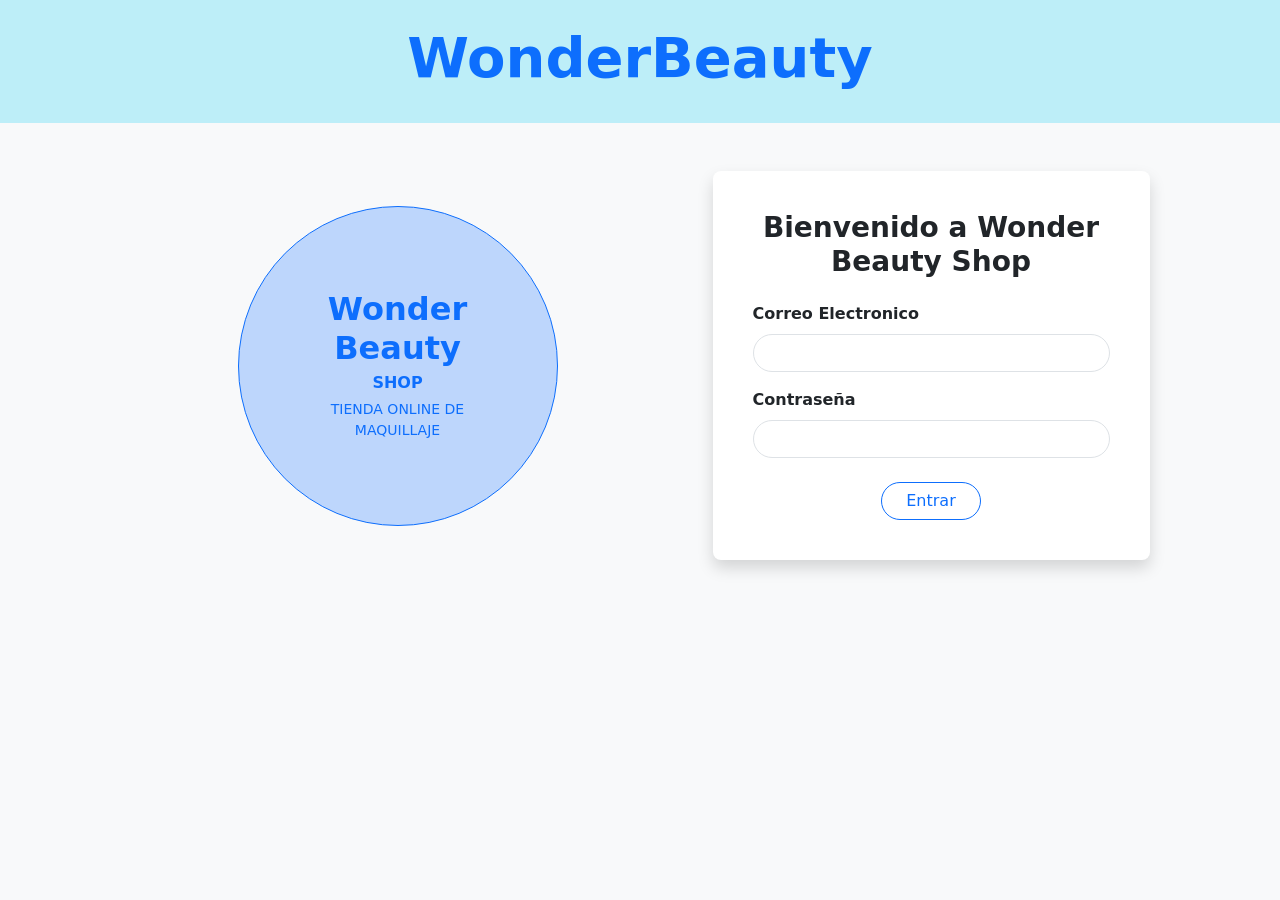
==== index.html @ 13228ac1 "creacion formulario registro" ====
<!DOCTYPE html>
<html lang="es">
<head>
<meta charset="UTF-8">
<meta name="viewport" content="width=device-width, initial-scale=1.0">
<title>Wonder Beauty Shop</title>
<link href="https://cdn.jsdelivr.net/npm/bootstrap@5.3.3/dist/css/bootstrap.min.css" rel="stylesheet">
</head>
<body class="bg-light">

<header class="bg-info bg-opacity-25 text-center py-4">
  <h1 class="display-4 fw-bold text-primary">WonderBeauty</h1>
</header>

<main class="container py-5">
  <div class="row align-items-center justify-content-center g-5">

    <!-- Logo / marca -->
    <div class="col-12 col-md-6 text-center">
      <div class="rounded-circle bg-primary bg-opacity-25 border border-primary d-inline-flex flex-column align-items-center justify-content-center p-5" style="width:320px; height:320px;">
        <h2 class="fw-bold text-primary mb-0">Wonder</h2>
        <h2 class="fw-bold text-primary mb-1">Beauty</h2>
        <p class="fw-bold text-primary mb-1">SHOP</p>
        <small class="text-primary text-uppercase">Tienda online de maquillaje</small>
      </div>
    </div>

    <!-- Formulario de login -->
    <div class="col-12 col-md-5">
      <div class="card shadow border-0 rounded-3 p-4">
        <div class="card-body">
          <h3 class="card-title text-center fw-bold mb-4">Bienvenido a Wonder Beauty Shop</h3>
          <form>
            <div class="mb-3">
              <label for="correo" class="form-label fw-semibold">Correo Electronico</label>
              <input type="email" class="form-control rounded-pill" id="correo">
            </div>
            <div class="mb-3">
              <label for="password" class="form-label fw-semibold">Contraseña</label>
              <input type="password" class="form-control rounded-pill" id="password">
            </div>
            <div class="text-center mt-4">
              <button type="submit" class="btn btn-outline-primary rounded-pill px-4">Entrar</button>
            </div>
          </form>
        </div>
      </div>
    </div>

  </div>
</main>

</body>
</html>
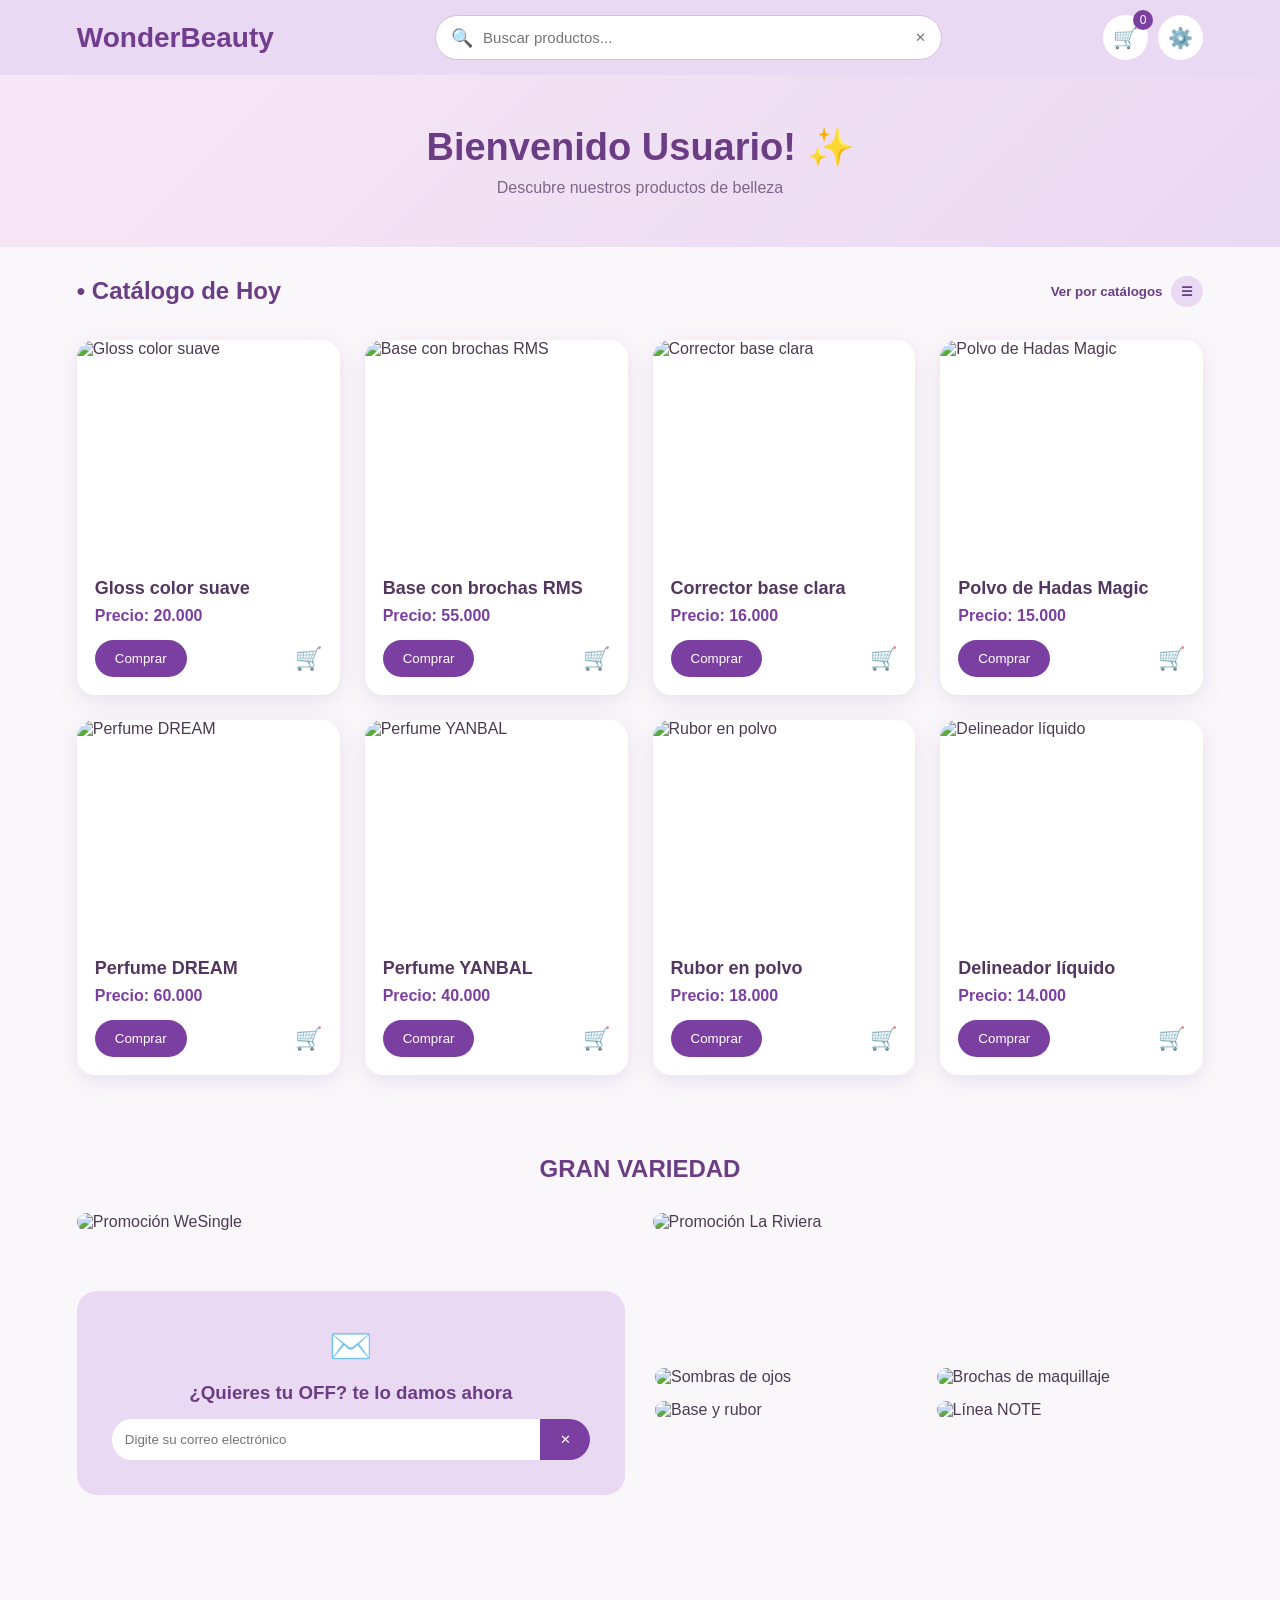
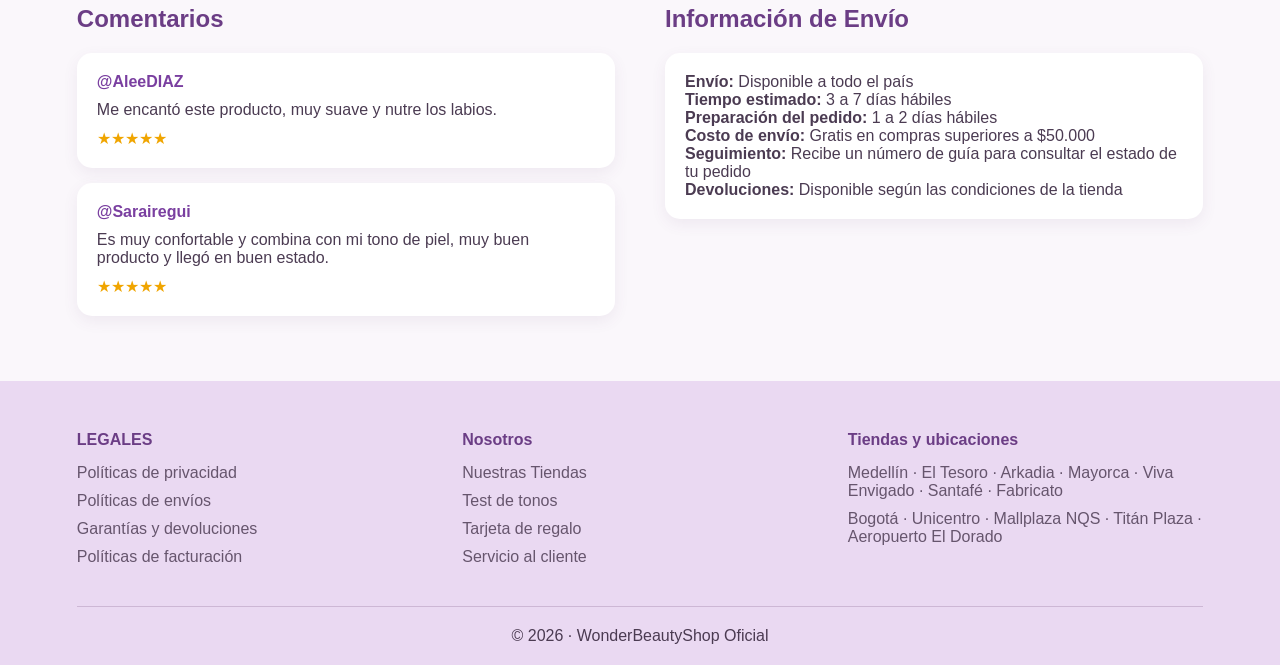
==== commit 0a9ccf13: "se agrego el archivo del index" ====
--- a/index.html
+++ b/index.html
@@ -1,54 +1,468 @@
-<!DOCTYPE html>
-<html lang="es">
-<head>
-<meta charset="UTF-8">
-<meta name="viewport" content="width=device-width, initial-scale=1.0">
-<title>Wonder Beauty Shop</title>
-<link href="https://cdn.jsdelivr.net/npm/bootstrap@5.3.3/dist/css/bootstrap.min.css" rel="stylesheet">
-</head>
-<body class="bg-light">
-
-<header class="bg-info bg-opacity-25 text-center py-4">
-  <h1 class="display-4 fw-bold text-primary">WonderBeauty</h1>
-</header>
-
-<main class="container py-5">
-  <div class="row align-items-center justify-content-center g-5">
-
-    <!-- Logo / marca -->
-    <div class="col-12 col-md-6 text-center">
-      <div class="rounded-circle bg-primary bg-opacity-25 border border-primary d-inline-flex flex-column align-items-center justify-content-center p-5" style="width:320px; height:320px;">
-        <h2 class="fw-bold text-primary mb-0">Wonder</h2>
-        <h2 class="fw-bold text-primary mb-1">Beauty</h2>
-        <p class="fw-bold text-primary mb-1">SHOP</p>
-        <small class="text-primary text-uppercase">Tienda online de maquillaje</small>
-      </div>
-    </div>
-
-    <!-- Formulario de login -->
-    <div class="col-12 col-md-5">
-      <div class="card shadow border-0 rounded-3 p-4">
-        <div class="card-body">
-          <h3 class="card-title text-center fw-bold mb-4">Bienvenido a Wonder Beauty Shop</h3>
-          <form>
-            <div class="mb-3">
-              <label for="correo" class="form-label fw-semibold">Correo Electronico</label>
-              <input type="email" class="form-control rounded-pill" id="correo">
-            </div>
-            <div class="mb-3">
-              <label for="password" class="form-label fw-semibold">Contraseña</label>
-              <input type="password" class="form-control rounded-pill" id="password">
-            </div>
-            <div class="text-center mt-4">
-              <button type="submit" class="btn btn-outline-primary rounded-pill px-4">Entrar</button>
-            </div>
-          </form>
-        </div>
-      </div>
-    </div>
-
-  </div>
-</main>
-
-</body>
+<!DOCTYPE html>
+
+<html lang="es">
+
+<head>
+    <meta charset="UTF-8">
+    <meta name="viewport" content="width=device-width, initial-scale=1.0">
+
+<title>Wonder Beauty Shop</title>
+
+<link rel="stylesheet" href="style.css">
+
+
+</head>
+
+<body>
+
+
+<header class="top-bar">
+
+    <span class="brand-title">WonderBeauty</span>
+
+    <div class="search-box">
+        <span class="icon-search">🔍</span>
+
+        <input
+            type="text"
+            id="search-input"
+            placeholder="Buscar productos..."
+        >
+
+        <button
+            class="icon-clear"
+            id="clear-search"
+            type="button"
+        >
+            ✕
+        </button>
+    </div>
+
+    <div class="top-actions">
+
+        <button
+            class="icon-btn"
+            id="cart-btn"
+            title="Carrito"
+            type="button"
+        >
+            🛒
+            <span class="cart-count" id="cart-count">0</span>
+        </button>
+
+        <button
+            class="icon-btn"
+            title="Configuración"
+            type="button"
+        >
+            ⚙️
+        </button>
+
+    </div>
+
+</header>
+
+
+<section class="hero-welcome">
+
+    <h1 id="welcome-heading">
+        Bienvenido Usuario! ✨
+    </h1>
+
+    <p>
+        Descubre nuestros productos de belleza
+    </p>
+
+</section>
+
+
+<div class="catalog-nav">
+
+    <h2 class="section-label">
+        • Catálogo de Hoy
+    </h2>
+
+    <button
+        class="catalog-link"
+        id="catalog-toggle"
+        type="button"
+    >
+        Ver por catálogos
+
+        <span class="round-icon">
+            ☰
+        </span>
+
+    </button>
+
+</div>
+
+
+<div
+    class="filter-panel"
+    id="filter-panel"
+>
+
+    <div class="filter-group">
+
+        <label for="filter-category">
+            Categoría
+        </label>
+
+        <select id="filter-category">
+
+            <option value="todas">
+                Todas
+            </option>
+
+            <option value="labios">
+                Labios
+            </option>
+
+            <option value="rostro">
+                Rostro
+            </option>
+
+            <option value="perfumes">
+                Perfumes
+            </option>
+
+            <option value="polvos">
+                Polvos y brillos
+            </option>
+
+        </select>
+
+    </div>
+
+
+    <div class="filter-group">
+
+        <label for="filter-price">
+            Precio
+        </label>
+
+        <select id="filter-price">
+
+            <option value="todos">
+                Todos
+            </option>
+
+            <option value="0-20000">
+                Menos de $20.000
+            </option>
+
+            <option value="20000-50000">
+                $20.000 - $50.000
+            </option>
+
+            <option value="50000-999999">
+                Más de $50.000
+            </option>
+
+        </select>
+
+    </div>
+
+
+    <button
+        class="btn"
+        id="filter-clear"
+        type="button"
+    >
+        Limpiar filtros
+    </button>
+
+</div>
+
+
+
+
+<section
+    class="product-grid"
+    id="product-grid"
+>
+</section>
+
+
+
+
+<h2 class="promo-title">
+    GRAN VARIEDAD
+</h2>
+
+
+<div class="promo-grid">
+
+    <div class="promo-card">
+
+        <img
+            src="https://placehold.co/640x520/1a1a1a/ffffff?text=%23WeSingle+%E2%80%94+25%25"
+            alt="Promoción WeSingle">
+
+    </div>
+
+
+    <div class="promo-card">
+
+        <img
+            src="https://placehold.co/640x520/f5c9e0/6b3d85?text=La+Riviera+20%25+Off"
+            alt="Promoción La Riviera"
+        >
+
+    </div>
+
+</div>
+
+
+
+<section class="newsletter-section">
+
+    <div class="newsletter-card">
+
+        <span class="envelope">
+            ✉️
+        </span>
+
+        <h3>
+            ¿Quieres tu OFF? te lo damos ahora
+        </h3>
+
+        <form
+            class="newsletter-form"
+            id="newsletter-form"
+        >
+
+            <input
+                type="email"
+                placeholder="Digite su correo electrónico"
+                required
+            >
+
+            <button type="submit">
+                ✕
+            </button>
+
+        </form>
+
+    </div>
+
+
+    <div class="gallery-grid">
+
+        <img
+            src="https://placehold.co/320x260/e9d9f2/7a3fa0?text=Sombras"
+            alt="Sombras de ojos"
+        >
+
+        <img
+            src="https://placehold.co/320x260/f7dfe8/7a3fa0?text=Brochas"
+            alt="Brochas de maquillaje"
+        >
+
+        <img
+            src="https://placehold.co/320x260/f0e4d8/7a3fa0?text=Base+%2F+Rubor"
+            alt="Base y rubor"
+        >
+
+        <img
+            src="https://placehold.co/320x260/e6d6f5/7a3fa0?text=NOTE"
+            alt="Línea NOTE"
+        >
+
+    </div>
+
+</section>
+
+
+
+<section class="info-section">
+
+    <div>
+
+        <h2>
+            Comentarios
+        </h2>
+
+        <div class="comment-card">
+
+            <div class="user">
+                @AleeDIAZ
+            </div>
+
+            <p>
+                Me encantó este producto, muy suave y nutre los labios.
+            </p>
+
+            <div class="stars">
+                ★★★★★
+            </div>
+
+        </div>
+
+
+        <div class="comment-card">
+
+            <div class="user">
+                @Sarairegui
+            </div>
+
+            <p>
+                Es muy confortable y combina con mi tono de piel,
+                muy buen producto y llegó en buen estado.
+            </p>
+
+            <div class="stars">
+                ★★★★★
+            </div>
+
+        </div>
+
+    </div>
+
+
+    <div>
+
+        <h2>
+            Información de Envío
+        </h2>
+
+        <div class="shipping-card">
+
+            <p>
+                <strong>Envío:</strong>
+                Disponible a todo el país
+            </p>
+
+            <p>
+                <strong>Tiempo estimado:</strong>
+                3 a 7 días hábiles
+            </p>
+
+            <p>
+                <strong>Preparación del pedido:</strong>
+                1 a 2 días hábiles
+            </p>
+
+            <p>
+                <strong>Costo de envío:</strong>
+                Gratis en compras superiores a $50.000
+            </p>
+
+            <p>
+                <strong>Seguimiento:</strong>
+                Recibe un número de guía para consultar el estado de tu pedido
+            </p>
+
+            <p>
+                <strong>Devoluciones:</strong>
+                Disponible según las condiciones de la tienda
+            </p>
+
+        </div>
+
+    </div>
+
+</section>
+
+
+
+<footer>
+
+    <div class="footer-grid">
+
+        <div>
+
+            <h4>
+                LEGALES
+            </h4>
+
+            <ul>
+
+                <li>
+                    Políticas de privacidad
+                </li>
+
+                <li>
+                    Políticas de envíos
+                </li>
+
+                <li>
+                    Garantías y devoluciones
+                </li>
+
+                <li>
+                    Políticas de facturación
+                </li>
+
+            </ul>
+
+        </div>
+
+
+        <div>
+
+            <h4>
+                Nosotros
+            </h4>
+
+            <ul>
+
+                <li>
+                    Nuestras Tiendas
+                </li>
+
+                <li>
+                    Test de tonos
+                </li>
+
+                <li>
+                    Tarjeta de regalo
+                </li>
+
+                <li>
+                    Servicio al cliente
+                </li>
+
+            </ul>
+
+        </div>
+
+
+        <div>
+
+            <h4>
+                Tiendas y ubicaciones
+            </h4>
+
+            <ul>
+
+                <li>
+                    Medellín · El Tesoro · Arkadia · Mayorca · Viva Envigado · Santafé · Fabricato
+                </li>
+
+                <li>
+                    Bogotá · Unicentro · Mallplaza NQS · Titán Plaza · Aeropuerto El Dorado
+                </li>
+
+            </ul>
+
+        </div>
+
+    </div>
+
+
+    <p class="footer-bottom">
+        © 2026 · WonderBeautyShop Oficial
+    </p>
+
+</footer>
+
+
+
+
+<script src="script.js"></script>
+
+</body>
+
 </html>
--- a/style.css
+++ b/style.css
@@ -0,0 +1,630 @@
+* {
+  box-sizing: border-box;
+  margin: 0;
+  padding: 0;
+  }
+
+body {
+font-family: Arial, Helvetica, sans-serif;
+background: #faf7fb;
+color: #4b3b52;
+}
+
+
+.top-bar {
+min-height: 75px;
+background: #ead9f2;
+display: flex;
+align-items: center;
+justify-content: space-between;
+padding: 15px 6%;
+gap: 25px;
+}
+
+.brand-title {
+font-size: 28px;
+font-weight: bold;
+color: #713d8e;
+}
+
+.search-box {
+display: flex;
+align-items: center;
+background: white;
+border: 1px solid #d6bfdc;
+border-radius: 30px;
+width: 45%;
+padding: 8px 15px;
+}
+
+.search-box input {
+border: none;
+outline: none;
+flex: 1;
+padding: 5px 10px;
+font-size: 15px;
+}
+
+.icon-search {
+font-size: 18px;
+}
+
+.icon-clear {
+border: none;
+background: transparent;
+cursor: pointer;
+color: #777;
+}
+
+.top-actions {
+display: flex;
+gap: 10px;
+}
+
+.icon-btn {
+position: relative;
+border: none;
+background: white;
+border-radius: 50%;
+width: 45px;
+height: 45px;
+cursor: pointer;
+font-size: 20px;
+}
+
+.cart-count {
+position: absolute;
+top: -5px;
+right: -5px;
+background: #7a3fa0;
+color: white;
+border-radius: 50%;
+width: 20px;
+height: 20px;
+font-size: 12px;
+display: flex;
+align-items: center;
+justify-content: center;
+}
+
+
+
+.hero-welcome {
+text-align: center;
+padding: 50px 20px;
+background: linear-gradient(
+135deg,
+#f7e7f5,
+#ead9f2
+);
+}
+
+.hero-welcome h1 {
+color: #6b3d85;
+font-size: 38px;
+margin-bottom: 10px;
+}
+
+.hero-welcome p {
+color: #80658b;
+}
+
+
+
+.catalog-nav {
+display: flex;
+justify-content: space-between;
+align-items: center;
+padding: 30px 6% 15px;
+}
+
+.section-label {
+color: #6b3d85;
+}
+
+.catalog-link {
+border: none;
+background: transparent;
+color: #6b3d85;
+cursor: pointer;
+font-weight: bold;
+}
+
+.round-icon {
+background: #ead9f2;
+border-radius: 50%;
+padding: 8px 10px;
+margin-left: 5px;
+}
+
+
+.filter-panel {
+display: none;
+margin: 0 6% 30px;
+padding: 20px;
+background: white;
+border-radius: 15px;
+box-shadow: 0 5px 20px rgba(100, 60, 120, 0.1);
+gap: 20px;
+align-items: end;
+}
+
+.filter-panel.open {
+display: flex;
+flex-wrap: wrap;
+}
+
+.filter-group {
+display: flex;
+flex-direction: column;
+gap: 7px;
+}
+
+.filter-group label {
+font-weight: bold;
+}
+
+.filter-group select {
+padding: 10px;
+border: 1px solid #d8c5df;
+border-radius: 10px;
+}
+
+.btn {
+border: none;
+background: #7a3fa0;
+color: white;
+padding: 11px 20px;
+border-radius: 20px;
+cursor: pointer;
+}
+
+
+
+.product-grid {
+padding: 20px 6% 50px;
+display: grid;
+grid-template-columns: repeat(4, 1fr);
+gap: 25px;
+}
+
+.product-card {
+background: white;
+border-radius: 18px;
+overflow: hidden;
+box-shadow: 0 5px 20px rgba(100, 60, 120, 0.12);
+transition: 0.3s;
+cursor: pointer;
+}
+
+.product-card:hover {
+transform: translateY(-7px);
+box-shadow: 0 12px 30px rgba(100, 60, 120, 0.2);
+}
+
+.thumb img {
+width: 100%;
+height: 220px;
+object-fit: cover;
+display: block;
+}
+
+.info {
+padding: 18px;
+}
+
+.name-price {
+margin-bottom: 15px;
+}
+
+.name {
+font-weight: bold;
+font-size: 18px;
+color: #543761;
+margin-bottom: 8px;
+}
+
+.price {
+color: #7a3fa0;
+font-weight: bold;
+}
+
+.buy-row {
+display: flex;
+justify-content: space-between;
+align-items: center;
+}
+
+.buy-btn {
+cursor: pointer;
+}
+
+.mini-cart-icon {
+font-size: 22px;
+cursor: pointer;
+}
+
+
+
+.promo-title {
+text-align: center;
+color: #6b3d85;
+margin: 30px 0;
+}
+
+.promo-grid {
+padding: 0 6%;
+display: grid;
+grid-template-columns: repeat(2, 1fr);
+gap: 25px;
+}
+
+.promo-card img {
+width: 100%;
+border-radius: 20px;
+display: block;
+}
+
+
+.newsletter-section {
+padding: 60px 6%;
+display: grid;
+grid-template-columns: 1fr 1fr;
+gap: 30px;
+align-items: center;
+}
+
+.newsletter-card {
+background: #ead9f2;
+padding: 35px;
+border-radius: 20px;
+text-align: center;
+}
+
+.envelope {
+font-size: 35px;
+}
+
+.newsletter-card h3 {
+margin: 15px 0;
+color: #6b3d85;
+}
+
+.newsletter-form {
+display: flex;
+background: white;
+border-radius: 30px;
+overflow: hidden;
+}
+
+.newsletter-form input {
+flex: 1;
+border: none;
+outline: none;
+padding: 13px;
+}
+
+.newsletter-form button {
+border: none;
+background: #7a3fa0;
+color: white;
+width: 50px;
+cursor: pointer;
+}
+
+.gallery-grid {
+display: grid;
+grid-template-columns: 1fr 1fr;
+gap: 15px;
+}
+
+.gallery-grid img {
+width: 100%;
+border-radius: 15px;
+}
+
+.info-section {
+padding: 50px 6%;
+display: grid;
+grid-template-columns: 1fr 1fr;
+gap: 50px;
+}
+
+.info-section h2 {
+color: #6b3d85;
+margin-bottom: 20px;
+}
+
+.comment-card,
+.shipping-card {
+background: white;
+padding: 20px;
+margin-bottom: 15px;
+border-radius: 15px;
+box-shadow: 0 5px 15px rgba(100, 60, 120, 0.08);
+}
+
+.user {
+font-weight: bold;
+color: #7a3fa0;
+margin-bottom: 10px;
+}
+
+.stars {
+color: #f0a500;
+margin-top: 10px;
+}
+
+
+
+footer {
+background: #ead9f2;
+padding: 50px 6% 20px;
+}
+
+.footer-grid {
+display: grid;
+grid-template-columns: repeat(3, 1fr);
+gap: 30px;
+}
+
+.footer-grid h4 {
+color: #6b3d85;
+margin-bottom: 15px;
+}
+
+.footer-grid ul {
+list-style: none;
+}
+
+.footer-grid li {
+margin-bottom: 10px;
+color: #66556d;
+}
+
+.footer-bottom {
+text-align: center;
+margin-top: 30px;
+border-top: 1px solid #cdb7d5;
+padding-top: 20px;
+}
+
+
+
+.product-modal {
+display: none;
+position: fixed;
+inset: 0;
+background: rgba(35, 20, 40, 0.75);
+z-index: 9999;
+align-items: center;
+justify-content: center;
+padding: 20px;
+}
+
+.product-modal.show {
+display: flex;
+}
+
+.product-modal-content {
+position: relative;
+width: min(900px, 100%);
+max-height: 90vh;
+overflow-y: auto;
+background: white;
+border-radius: 25px;
+display: grid;
+grid-template-columns: 42% 58%;
+overflow: hidden;
+box-shadow: 0 20px 60px rgba(0, 0, 0, 0.3);
+}
+
+.modal-close {
+position: absolute;
+top: 15px;
+right: 15px;
+z-index: 5;
+border: none;
+background: white;
+width: 40px;
+height: 40px;
+border-radius: 50%;
+font-size: 18px;
+cursor: pointer;
+box-shadow: 0 3px 10px rgba(0,0,0,0.15);
+}
+
+.modal-product-image {
+background: #f4e8f5;
+min-height: 500px;
+}
+
+.modal-product-image img {
+width: 100%;
+height: 100%;
+min-height: 500px;
+object-fit: cover;
+}
+
+.modal-product-info {
+padding: 40px;
+}
+
+.modal-product-info h2 {
+font-size: 30px;
+color: #5c326e;
+margin-bottom: 10px;
+}
+
+.modal-price {
+color: #7a3fa0;
+font-size: 23px;
+font-weight: bold;
+}
+
+.modal-category {
+display: inline-block;
+margin-top: 10px;
+padding: 7px 14px;
+background: #ead9f2;
+color: #6b3d85;
+border-radius: 20px;
+font-size: 14px;
+}
+
+.modal-product-info hr {
+border: none;
+border-top: 1px solid #eee;
+margin: 25px 0;
+}
+
+.modal-product-info h3 {
+color: #6b3d85;
+margin: 20px 0 8px;
+}
+
+.modal-product-info p {
+line-height: 1.6;
+color: #66556d;
+}
+
+.modal-comments {
+display: flex;
+flex-direction: column;
+gap: 10px;
+}
+
+.modal-comment {
+background: #faf5fb;
+padding: 12px;
+border-radius: 12px;
+}
+
+.modal-comment strong {
+color: #7a3fa0;
+}
+
+.modal-stars {
+color: #f0a500;
+margin-top: 5px;
+}
+
+.modal-buy-btn {
+width: 100%;
+margin-top: 25px;
+border: none;
+background: #7a3fa0;
+color: white;
+padding: 14px;
+border-radius: 25px;
+font-weight: bold;
+cursor: pointer;
+font-size: 16px;
+}
+
+.modal-buy-btn:hover {
+background: #633184;
+}
+
+
+
+.toast {
+position: fixed;
+bottom: 25px;
+right: 25px;
+background: #6b3d85;
+color: white;
+padding: 15px 22px;
+border-radius: 12px;
+transform: translateY(100px);
+opacity: 0;
+transition: 0.3s;
+z-index: 10000;
+}
+
+.toast.show {
+transform: translateY(0);
+opacity: 1;
+}
+
+
+
+@media (max-width: 1000px) {
+
+
+.product-grid {
+    grid-template-columns: repeat(2, 1fr);
+}
+
+.search-box {
+    width: 40%;
+}
+
+
+}
+
+@media (max-width: 700px) {
+
+.top-bar {
+    flex-wrap: wrap;
+}
+
+.brand-title {
+    width: 100%;
+    text-align: center;
+}
+
+.search-box {
+    width: 100%;
+}
+
+.top-actions {
+    width: 100%;
+    justify-content: center;
+}
+
+.catalog-nav {
+    flex-direction: column;
+    gap: 15px;
+    align-items: flex-start;
+}
+
+.product-grid {
+    grid-template-columns: 1fr;
+}
+
+.promo-grid {
+    grid-template-columns: 1fr;
+}
+
+.newsletter-section {
+    grid-template-columns: 1fr;
+}
+
+.info-section {
+    grid-template-columns: 1fr;
+}
+
+.footer-grid {
+    grid-template-columns: 1fr;
+}
+
+.product-modal-content {
+    grid-template-columns: 1fr;
+    max-height: 95vh;
+}
+
+.modal-product-image {
+    min-height: 250px;
+}
+
+.modal-product-image img {
+    min-height: 250px;
+    height: 250px;
+}
+
+.modal-product-info {
+    padding: 25px;
+}
+
+}
